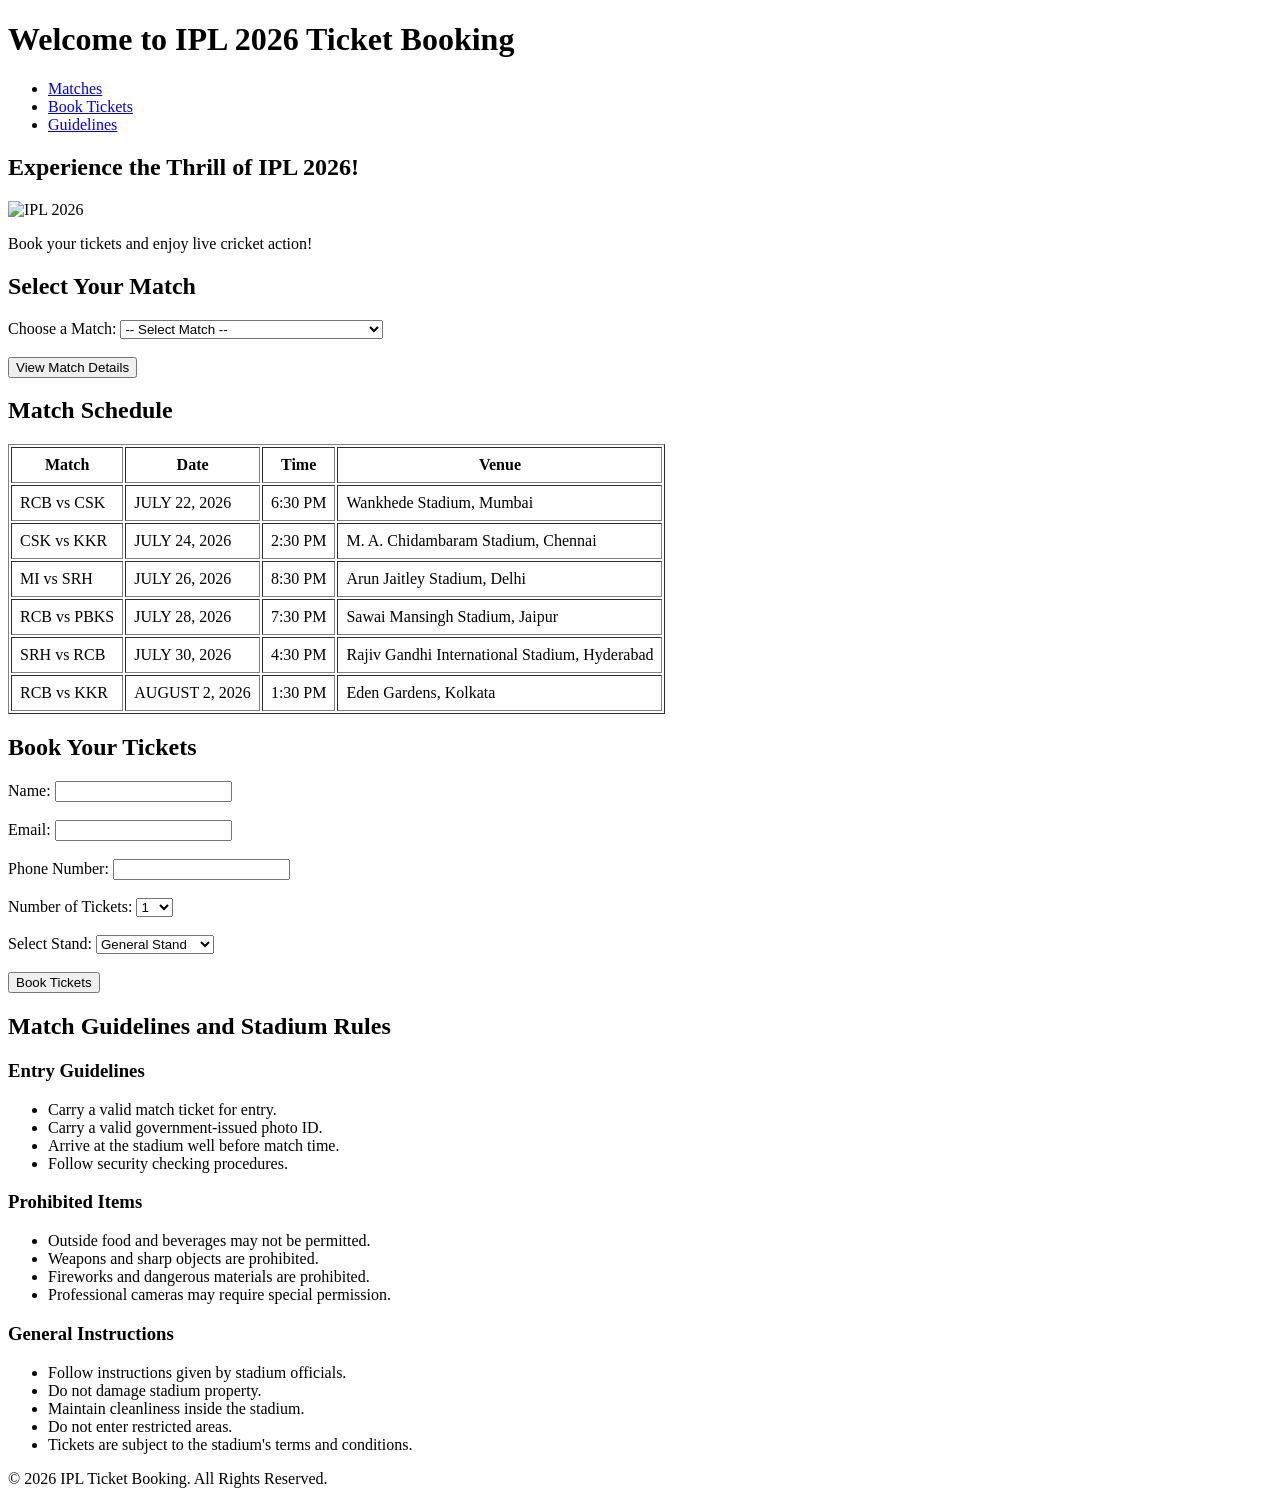
==== index.html @ fd3ca623 "Initial commit from VS Code" ====
<!DOCTYPE html>
<html lang="en">
<head>
    <meta charset="UTF-8">
    <meta name="viewport" content="width=device-width, initial-scale=1.0">
    <title>IPL 2026 Ticket Booking</title>
</head>

<body>

<header>
    <h1>Welcome to IPL 2026 Ticket Booking</h1>

    <nav>
        <ul>
            <li><a href="#matches">Matches</a></li>
            <li><a href="#booking">Book Tickets</a></li>
            <li><a href="#guidelines">Guidelines</a></li>
        </ul>
    </nav>
</header>

<main>

    <!-- Home Section -->
    <section>
        <h2>Experience the Thrill of IPL 2026!</h2>
        <img src="images/ipl2026.jpg" alt="IPL 2026" width="100%">
        <p>Book your tickets and enjoy live cricket action!</p>
    </section>

    <!-- Match Selection -->
    <section id="matches">
        <h2>Select Your Match</h2>

        <form id="matchForm">

            <label for="match">Choose a Match:</label>

            <select id="match" name="match" required>
                <option value="">-- Select Match --</option>
                <option value="RCB vs CSK">RCB vs CSK</option>
                <option value="CSK vs KKR">CSK vs Kolkata Knight Riders</option>
                <option value="MI vs SRH">Mumbai Indians vs Sunrisers Hyderabad</option>
                <option value="RCB vs PBKS">Rajasthan Royals vs Punjab Kings</option>
                <option value="SRH vs RCB">Sunrisers Hyderabad vs RCB </option>
                <option value="RCB vs KKR">KKR vs RCB</option>
            </select>

            <br><br>

            <button type="button" onclick="showMatch()">
                View Match Details
            </button>

        </form>

        <p id="matchDetails"></p>

    </section>

    <!-- Match Schedule -->
    <section>
        <h2>Match Schedule</h2>

        <table border="1" cellpadding="8">
            <tr>
                <th>Match</th>
                <th>Date</th>
                <th>Time</th>
                <th>Venue</th>
            </tr>

            <tr>
                <td>RCB vs CSK</td>
                <td>JULY 22, 2026</td>
                <td>6:30 PM</td>
                <td>Wankhede Stadium, Mumbai</td>
            </tr>

            <tr>
                <td>CSK vs KKR</td>
                <td>JULY 24, 2026</td>
                <td>2:30 PM</td>
                <td>M. A. Chidambaram Stadium, Chennai</td>
            </tr>

            <tr>
                <td>MI vs SRH</td>
                <td>JULY 26, 2026</td>
                <td>8:30 PM</td>
                <td>Arun Jaitley Stadium, Delhi</td>
            </tr>

            <tr>
                <td>RCB vs PBKS</td>
                <td>JULY 28, 2026</td>
                <td>7:30 PM</td>
                <td>Sawai Mansingh Stadium, Jaipur</td>
            </tr>

            <tr>
                <td>SRH vs RCB</td>
                <td>JULY 30, 2026</td>
                <td>4:30 PM</td>
                <td>Rajiv Gandhi International Stadium, Hyderabad</td>
            </tr>

            <tr>
                <td>RCB vs KKR</td>
                <td>AUGUST 2, 2026</td>
                <td>1:30 PM</td>
                <td>Eden Gardens, Kolkata</td>
            </tr>
        </table>
    </section>

    <!-- Ticket Booking Form -->
    <section id="booking">
        <h2>Book Your Tickets</h2>

        <form>
            <label for="name">Name:</label>
            <input type="text" id="name" name="name" required>

            <br><br>

            <label for="email">Email:</label>
            <input type="email" id="email" name="email" required>

            <br><br>

            <label for="phone">Phone Number:</label>
            <input type="tel" id="phone" name="phone" required>

            <br><br>

            <label for="ticket">Number of Tickets:</label>
            <select id="ticket" name="ticket"> 
                <option value="1">1</option>
                <option value="2">2</option>
                <option value="3">3</option>
                <option value="4">4</option>
                <option value="5">5</option>
                <option value="6">6</option>
                <option value="7">7</option>
                <option value="8">8</option>
                <option value="9">9</option>
                <option value="10">10</option>
            </select>

            <br><br>

            <label for="stand">Select Stand:</label>
            <select id="stand" name="stand">
                <option value="General">General Stand</option>
                <option value="Premium">Premium Stand</option>
                <option value="VIP">VIP Stand</option>
                <option value="Reserved">Reserved Stand</option>
                <option value="Fan">Fan Stand</option>
            </select>

            <br><br>

            <button type="submit">Book Tickets</button>
        </form>
    </section>

    <!-- Match Guidelines -->
    <section id="guidelines">
        <h2>Match Guidelines and Stadium Rules</h2>

        <h3>Entry Guidelines</h3>
        <ul>
            <li>Carry a valid match ticket for entry.</li>
            <li>Carry a valid government-issued photo ID.</li>
            <li>Arrive at the stadium well before match time.</li>
            <li>Follow security checking procedures.</li>
        </ul>

        <h3>Prohibited Items</h3>
        <ul>
            <li>Outside food and beverages may not be permitted.</li>
            <li>Weapons and sharp objects are prohibited.</li>
            <li>Fireworks and dangerous materials are prohibited.</li>
            <li>Professional cameras may require special permission.</li>
        </ul>

        <h3>General Instructions</h3>
        <ul>
            <li>Follow instructions given by stadium officials.</li>
            <li>Do not damage stadium property.</li>
            <li>Maintain cleanliness inside the stadium.</li>
            <li>Do not enter restricted areas.</li>
            <li>Tickets are subject to the stadium's terms and conditions.</li>
        </ul>

    </section>

</main>

<footer>
    <p>&copy; 2026 IPL Ticket Booking. All Rights Reserved.</p>
</footer>



</script>

</body>
</html>
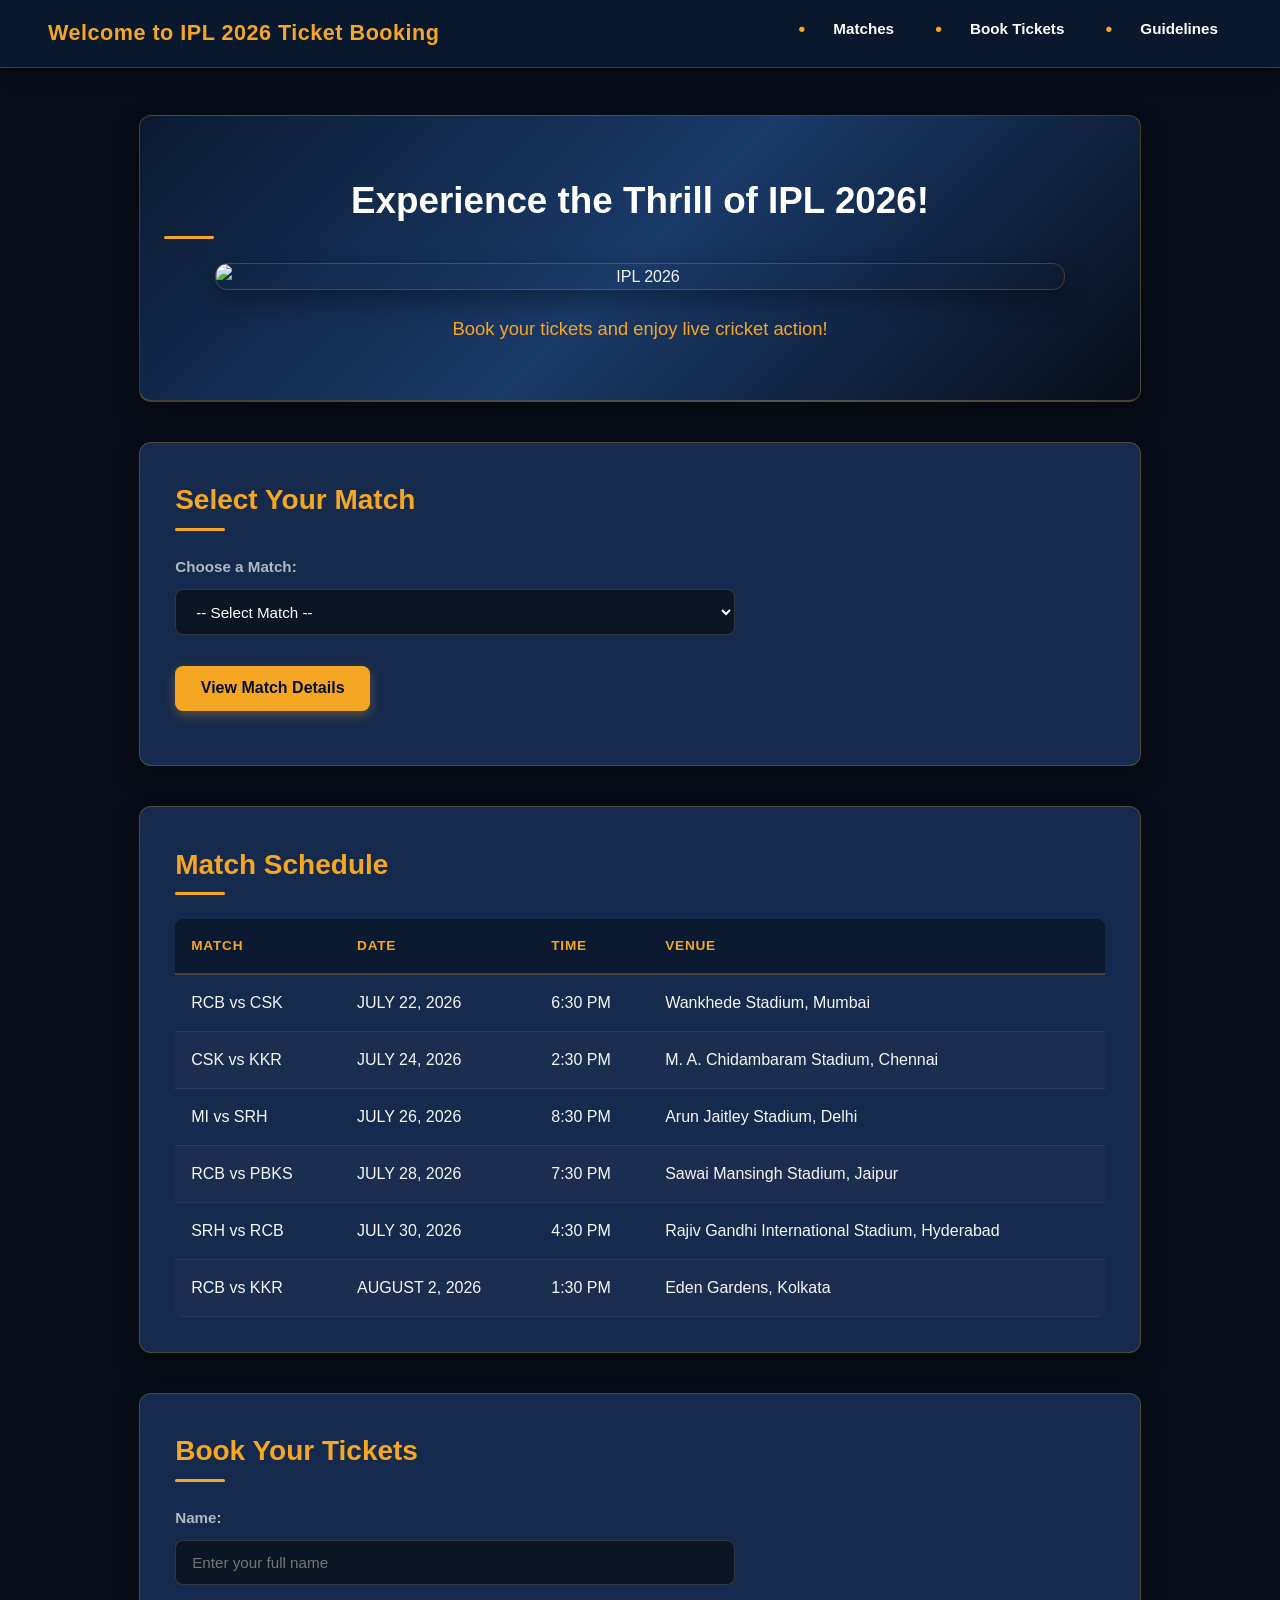
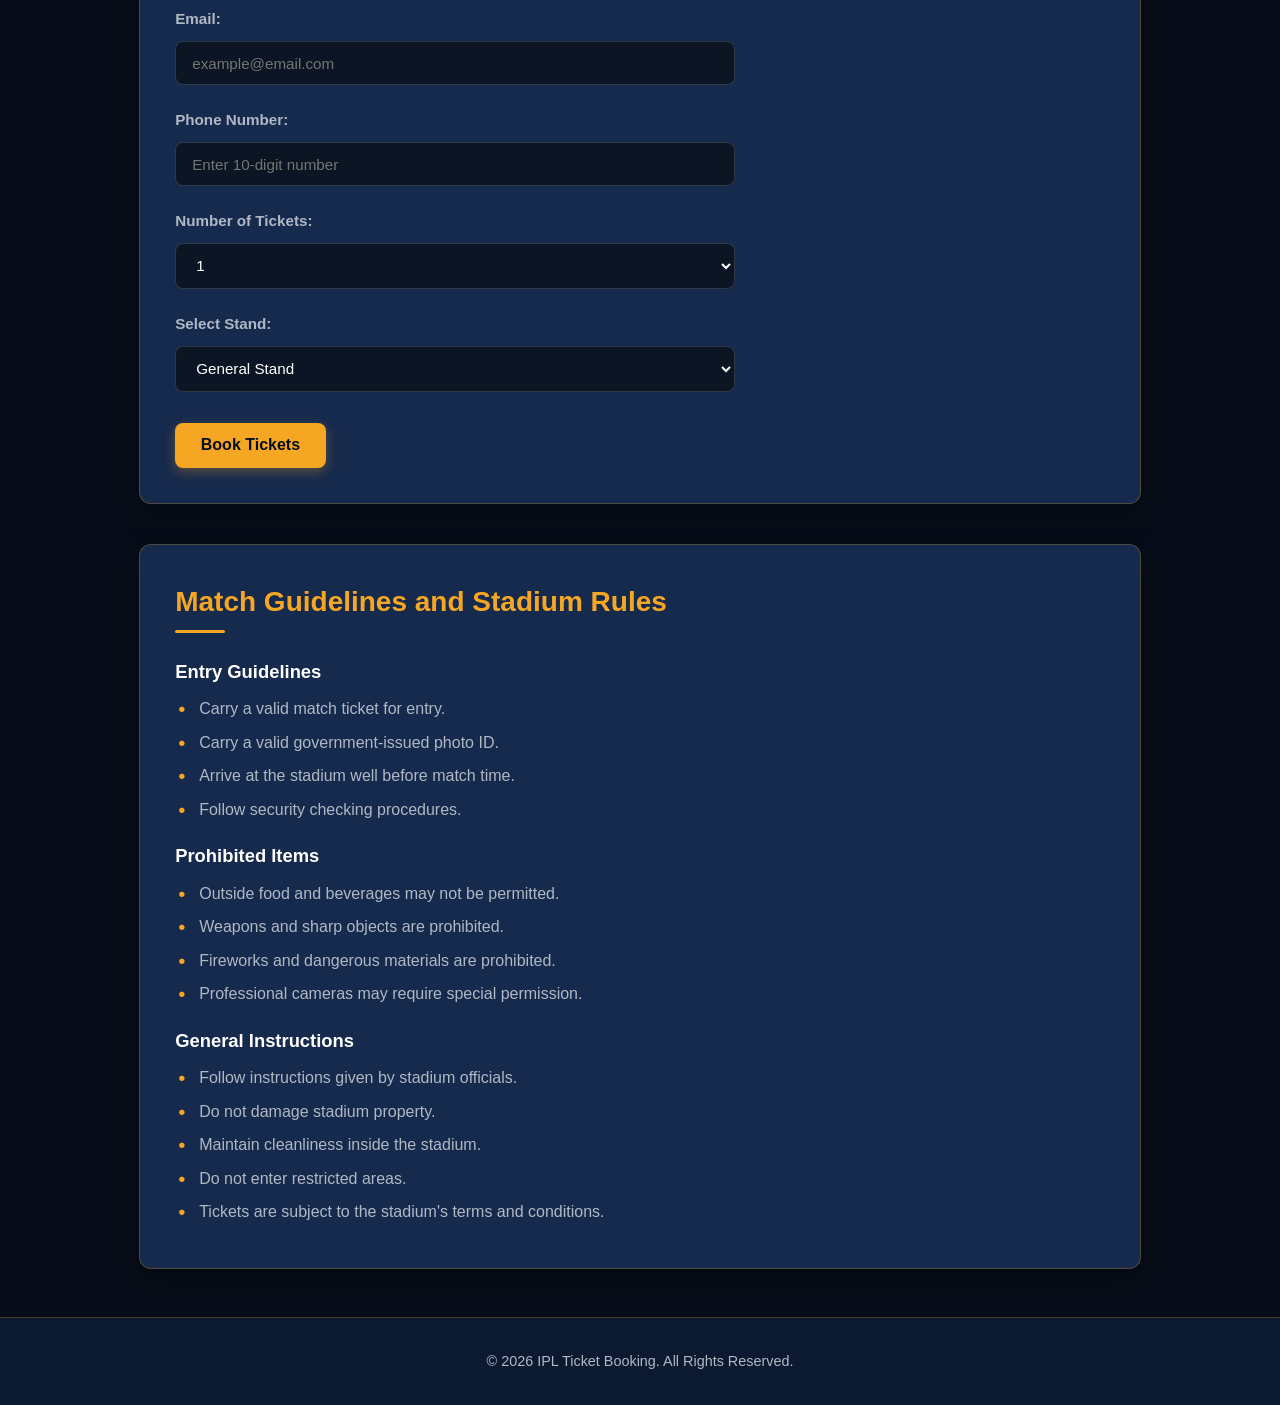
==== commit eeb8284d: "Activity 2: Styled IPL Ticket Booking website with dark-blue and gold theme" ====
--- a/index.html
+++ b/index.html
@@ -4,6 +4,7 @@
     <meta charset="UTF-8">
     <meta name="viewport" content="width=device-width, initial-scale=1.0">
     <title>IPL 2026 Ticket Booking</title>
+    <link rel="stylesheet" href="css/styles.css">
 </head>
 
 <body>
@@ -22,118 +23,100 @@
 
 <main>
 
-    <!-- Home Section -->
-    <section>
+    <section class="hero-section">
         <h2>Experience the Thrill of IPL 2026!</h2>
-        <img src="images/ipl2026.jpg" alt="IPL 2026" width="100%">
+        <img src="images/ipl2026.jpg" alt="IPL 2026">
         <p>Book your tickets and enjoy live cricket action!</p>
     </section>
 
-    <!-- Match Selection -->
     <section id="matches">
         <h2>Select Your Match</h2>
 
         <form id="matchForm">
-
             <label for="match">Choose a Match:</label>
-
             <select id="match" name="match" required>
                 <option value="">-- Select Match --</option>
                 <option value="RCB vs CSK">RCB vs CSK</option>
                 <option value="CSK vs KKR">CSK vs Kolkata Knight Riders</option>
                 <option value="MI vs SRH">Mumbai Indians vs Sunrisers Hyderabad</option>
                 <option value="RCB vs PBKS">Rajasthan Royals vs Punjab Kings</option>
-                <option value="SRH vs RCB">Sunrisers Hyderabad vs RCB </option>
+                <option value="SRH vs RCB">Sunrisers Hyderabad vs RCB</option>
                 <option value="RCB vs KKR">KKR vs RCB</option>
             </select>
-
-            <br><br>
 
             <button type="button" onclick="showMatch()">
                 View Match Details
             </button>
-
         </form>
 
         <p id="matchDetails"></p>
-
     </section>
 
-    <!-- Match Schedule -->
     <section>
         <h2>Match Schedule</h2>
 
-        <table border="1" cellpadding="8">
-            <tr>
-                <th>Match</th>
-                <th>Date</th>
-                <th>Time</th>
-                <th>Venue</th>
-            </tr>
-
-            <tr>
-                <td>RCB vs CSK</td>
-                <td>JULY 22, 2026</td>
-                <td>6:30 PM</td>
-                <td>Wankhede Stadium, Mumbai</td>
-            </tr>
-
-            <tr>
-                <td>CSK vs KKR</td>
-                <td>JULY 24, 2026</td>
-                <td>2:30 PM</td>
-                <td>M. A. Chidambaram Stadium, Chennai</td>
-            </tr>
-
-            <tr>
-                <td>MI vs SRH</td>
-                <td>JULY 26, 2026</td>
-                <td>8:30 PM</td>
-                <td>Arun Jaitley Stadium, Delhi</td>
-            </tr>
-
-            <tr>
-                <td>RCB vs PBKS</td>
-                <td>JULY 28, 2026</td>
-                <td>7:30 PM</td>
-                <td>Sawai Mansingh Stadium, Jaipur</td>
-            </tr>
-
-            <tr>
-                <td>SRH vs RCB</td>
-                <td>JULY 30, 2026</td>
-                <td>4:30 PM</td>
-                <td>Rajiv Gandhi International Stadium, Hyderabad</td>
-            </tr>
-
-            <tr>
-                <td>RCB vs KKR</td>
-                <td>AUGUST 2, 2026</td>
-                <td>1:30 PM</td>
-                <td>Eden Gardens, Kolkata</td>
-            </tr>
+        <table>
+            <thead>
+                <tr>
+                    <th>Match</th>
+                    <th>Date</th>
+                    <th>Time</th>
+                    <th>Venue</th>
+                </tr>
+            </thead>
+            <tbody>
+                <tr>
+                    <td>RCB vs CSK</td>
+                    <td>JULY 22, 2026</td>
+                    <td>6:30 PM</td>
+                    <td>Wankhede Stadium, Mumbai</td>
+                </tr>
+                <tr>
+                    <td>CSK vs KKR</td>
+                    <td>JULY 24, 2026</td>
+                    <td>2:30 PM</td>
+                    <td>M. A. Chidambaram Stadium, Chennai</td>
+                </tr>
+                <tr>
+                    <td>MI vs SRH</td>
+                    <td>JULY 26, 2026</td>
+                    <td>8:30 PM</td>
+                    <td>Arun Jaitley Stadium, Delhi</td>
+                </tr>
+                <tr>
+                    <td>RCB vs PBKS</td>
+                    <td>JULY 28, 2026</td>
+                    <td>7:30 PM</td>
+                    <td>Sawai Mansingh Stadium, Jaipur</td>
+                </tr>
+                <tr>
+                    <td>SRH vs RCB</td>
+                    <td>JULY 30, 2026</td>
+                    <td>4:30 PM</td>
+                    <td>Rajiv Gandhi International Stadium, Hyderabad</td>
+                </tr>
+                <tr>
+                    <td>RCB vs KKR</td>
+                    <td>AUGUST 2, 2026</td>
+                    <td>1:30 PM</td>
+                    <td>Eden Gardens, Kolkata</td>
+                </tr>
+            </tbody>
         </table>
     </section>
 
-    <!-- Ticket Booking Form -->
     <section id="booking">
         <h2>Book Your Tickets</h2>
 
         <form>
             <label for="name">Name:</label>
-            <input type="text" id="name" name="name" required>
-
-            <br><br>
+            <input type="text" id="name" name="name" placeholder="Enter your full name" required>
 
             <label for="email">Email:</label>
-            <input type="email" id="email" name="email" required>
-
-            <br><br>
+            <input type="email" id="email" name="email" placeholder="example@email.com" required>
 
             <label for="phone">Phone Number:</label>
-            <input type="tel" id="phone" name="phone" required>
-
-            <br><br>
+            <input type="tel" id="phone" name="phone" placeholder="Enter 10-digit number" required>
 
             <label for="ticket">Number of Tickets:</label>
             <select id="ticket" name="ticket"> 
@@ -149,8 +132,6 @@
                 <option value="10">10</option>
             </select>
 
-            <br><br>
-
             <label for="stand">Select Stand:</label>
             <select id="stand" name="stand">
                 <option value="General">General Stand</option>
@@ -160,13 +141,10 @@
                 <option value="Fan">Fan Stand</option>
             </select>
 
-            <br><br>
-
             <button type="submit">Book Tickets</button>
         </form>
     </section>
 
-    <!-- Match Guidelines -->
     <section id="guidelines">
         <h2>Match Guidelines and Stadium Rules</h2>
 
@@ -194,7 +172,6 @@
             <li>Do not enter restricted areas.</li>
             <li>Tickets are subject to the stadium's terms and conditions.</li>
         </ul>
-
     </section>
 
 </main>
@@ -203,8 +180,16 @@
     <p>&copy; 2026 IPL Ticket Booking. All Rights Reserved.</p>
 </footer>
 
-
-
+<script>
+function showMatch() {
+    const matchSelect = document.getElementById('match');
+    const display = document.getElementById('matchDetails');
+    if (matchSelect.value) {
+        display.textContent = 'Selected: ' + matchSelect.value;
+    } else {
+        display.textContent = 'Please choose a match first.';
+    }
+}
 </script>
 
 </body>
--- a/css/styles.css
+++ b/css/styles.css
@@ -0,0 +1,274 @@
+:root {
+    --primary-color: #0b1a30;
+    --primary-light: #162a4d;
+    --accent-gold: #f5a623;
+    --accent-hover: #e09415;
+    --bg-dark: #070d18;
+    --text-light: #f4f6f8;
+    --text-muted: #b0b8c4;
+    --border-color: rgba(245, 166, 35, 0.25);
+    --shadow-soft: 0 10px 25px rgba(0, 0, 0, 0.35);
+    --border-radius: 12px;
+}
+
+* {
+    margin: 0;
+    padding: 0;
+    box-sizing: border-box;
+    font-family: 'Segoe UI', Roboto, Helvetica, Arial, sans-serif;
+    scroll-behavior: smooth;
+}
+
+body {
+    background-color: var(--bg-dark);
+    color: var(--text-light);
+    line-height: 1.6;
+    padding-top: 75px;
+}
+
+header {
+    position: fixed;
+    top: 0;
+    left: 0;
+    width: 100%;
+    z-index: 1000;
+    background: rgba(11, 26, 48, 0.95);
+    backdrop-filter: blur(8px);
+    display: flex;
+    justify-content: space-between;
+    align-items: center;
+    padding: 1rem 3rem;
+    box-shadow: 0 4px 15px rgba(0, 0, 0, 0.4);
+    border-bottom: 1px solid var(--border-color);
+}
+
+header h1 {
+    font-size: 1.35rem;
+    color: var(--accent-gold);
+    letter-spacing: 0.5px;
+}
+
+header nav ul {
+    display: flex;
+    list-style: none;
+    gap: 1.5rem;
+}
+
+header nav ul li a {
+    color: #ffffff;
+    text-decoration: none;
+    font-weight: 600;
+    font-size: 0.95rem;
+    padding: 6px 14px;
+    border-radius: 6px;
+    transition: all 0.25s ease;
+}
+
+header nav ul li a:hover {
+    color: var(--accent-gold);
+    background-color: rgba(245, 166, 35, 0.12);
+}
+
+.hero-section {
+    text-align: center;
+    padding: 3.5rem 1.5rem;
+    background: linear-gradient(135deg, #0b1a30 0%, #1a3a69 50%, #070d18 100%);
+    border-bottom: 2px solid var(--border-color);
+}
+
+.hero-section h2 {
+    font-size: 2.3rem;
+    margin-bottom: 0.8rem;
+    color: #ffffff;
+}
+
+.hero-section p {
+    font-size: 1.15rem;
+    color: var(--accent-gold);
+    font-weight: 500;
+    margin-top: 1rem;
+}
+
+.hero-section img {
+    max-width: 850px;
+    width: 100%;
+    height: auto;
+    border-radius: var(--border-radius);
+    box-shadow: var(--shadow-soft);
+    margin: 1.5rem auto;
+    display: block;
+    border: 1px solid var(--border-color);
+}
+
+main {
+    max-width: 1050px;
+    margin: 2.5rem auto;
+    padding: 0 1.5rem;
+}
+
+section {
+    background-color: var(--primary-light);
+    border-radius: var(--border-radius);
+    padding: 2.2rem;
+    margin-bottom: 2.5rem;
+    box-shadow: var(--shadow-soft);
+    border: 1px solid var(--border-color);
+}
+
+section h2 {
+    color: var(--accent-gold);
+    margin-bottom: 1.5rem;
+    font-size: 1.75rem;
+    position: relative;
+    padding-bottom: 0.5rem;
+}
+
+section h2::after {
+    content: '';
+    position: absolute;
+    bottom: 0;
+    left: 0;
+    width: 50px;
+    height: 3px;
+    background-color: var(--accent-gold);
+    border-radius: 2px;
+}
+
+section h3 {
+    color: #ffffff;
+    margin: 1.2rem 0 0.6rem 0;
+    font-size: 1.15rem;
+}
+
+form {
+    display: flex;
+    flex-direction: column;
+    max-width: 560px;
+    gap: 0.6rem;
+}
+
+form label {
+    font-weight: 600;
+    color: var(--text-muted);
+    font-size: 0.95rem;
+}
+
+form input,
+form select {
+    width: 100%;
+    padding: 0.8rem 1rem;
+    margin-bottom: 0.8rem;
+    border: 1px solid rgba(255, 255, 255, 0.15);
+    border-radius: 8px;
+    background-color: #0b1523;
+    color: #ffffff;
+    font-size: 0.95rem;
+    transition: border-color 0.2s, box-shadow 0.2s;
+}
+
+form input:focus,
+form select:focus {
+    outline: none;
+    border-color: var(--accent-gold);
+    box-shadow: 0 0 0 3px rgba(245, 166, 35, 0.2);
+}
+
+button,
+button[type="submit"] {
+    display: inline-block;
+    padding: 0.85rem 1.6rem;
+    font-size: 1rem;
+    font-weight: 700;
+    color: #070d18;
+    background-color: var(--accent-gold);
+    border: none;
+    border-radius: 8px;
+    cursor: pointer;
+    box-shadow: 0 4px 12px rgba(245, 166, 35, 0.3);
+    transition: background-color 0.2s, transform 0.15s, box-shadow 0.2s;
+    width: fit-content;
+    margin-top: 0.5rem;
+}
+
+button:hover,
+button[type="submit"]:hover {
+    background-color: var(--accent-hover);
+    box-shadow: 0 6px 16px rgba(245, 166, 35, 0.45);
+    transform: translateY(-2px);
+}
+
+button:active {
+    transform: translateY(0);
+}
+
+#matchDetails {
+    margin-top: 1.2rem;
+    font-size: 1rem;
+    color: var(--accent-gold);
+    font-weight: 600;
+}
+
+table {
+    width: 100%;
+    border-collapse: collapse;
+    overflow: hidden;
+    border-radius: 8px;
+    margin-top: 1rem;
+}
+
+table th {
+    background-color: #0b1a30;
+    color: var(--accent-gold);
+    text-transform: uppercase;
+    font-size: 0.85rem;
+    letter-spacing: 0.8px;
+    padding: 1rem;
+    text-align: left;
+    border-bottom: 2px solid var(--border-color);
+}
+
+table td {
+    padding: 0.95rem 1rem;
+    color: var(--text-light);
+    border-bottom: 1px solid rgba(255, 255, 255, 0.08);
+}
+
+table tr:nth-child(even) td {
+    background-color: rgba(255, 255, 255, 0.02);
+}
+
+table tr:hover td {
+    background-color: rgba(245, 166, 35, 0.08);
+}
+
+ul {
+    list-style: none;
+    padding-left: 0;
+}
+
+ul li {
+    position: relative;
+    padding-left: 1.5rem;
+    margin-bottom: 0.5rem;
+    color: var(--text-muted);
+}
+
+ul li::before {
+    content: "•";
+    color: var(--accent-gold);
+    font-weight: bold;
+    font-size: 1.2rem;
+    position: absolute;
+    left: 0.2rem;
+    top: -2px;
+}
+
+footer {
+    text-align: center;
+    padding: 2rem 1rem;
+    background-color: var(--primary-color);
+    border-top: 1px solid var(--border-color);
+    color: var(--text-muted);
+    font-size: 0.9rem;
+    margin-top: 3rem;
+}
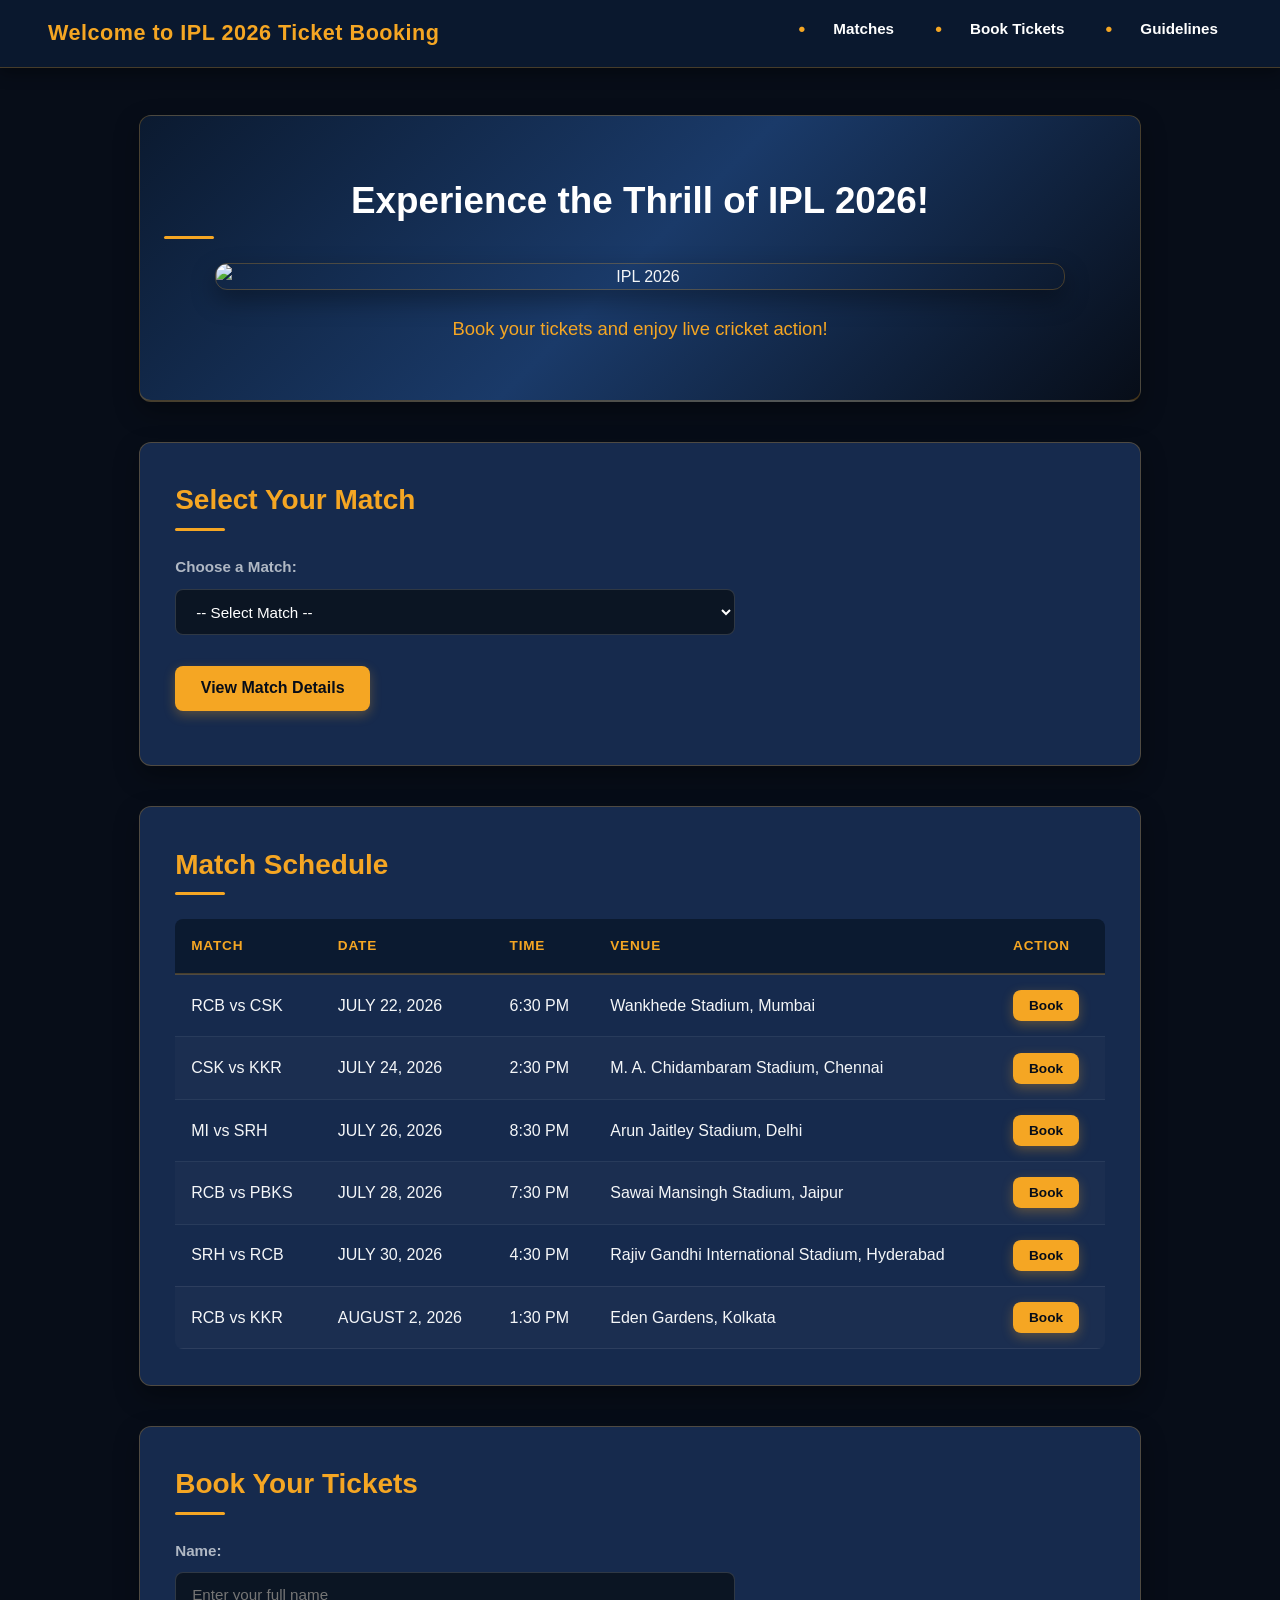
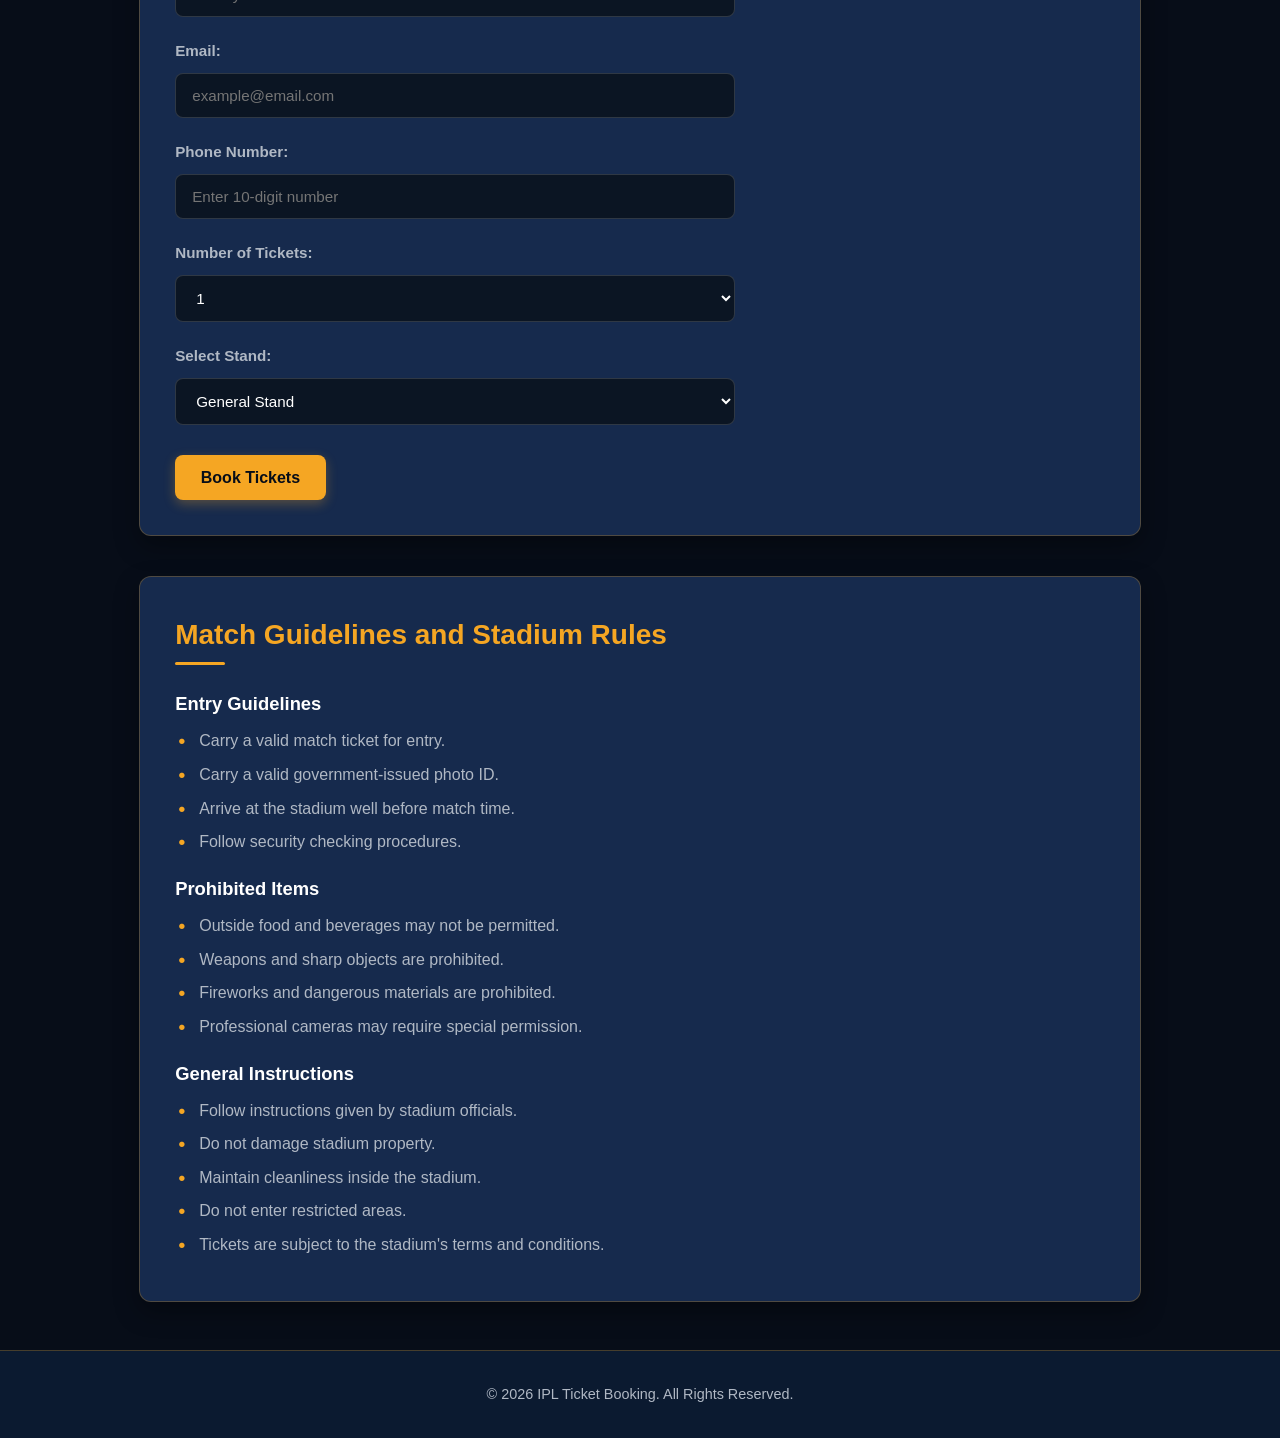
==== commit f802a698: "Activity 5: Add app.js with reusable toast notification and smooth scrolling" ====
--- a/index.html
+++ b/index.html
@@ -15,7 +15,7 @@
     <nav>
         <ul>
             <li><a href="#matches">Matches</a></li>
-            <li><a href="#booking">Book Tickets</a></li>
+            <li><a href="booking.html">Book Tickets</a></li>
             <li><a href="#guidelines">Guidelines</a></li>
         </ul>
     </nav>
@@ -62,6 +62,7 @@
                     <th>Date</th>
                     <th>Time</th>
                     <th>Venue</th>
+                    <th>Action</th>
                 </tr>
             </thead>
             <tbody>
@@ -70,36 +71,42 @@
                     <td>JULY 22, 2026</td>
                     <td>6:30 PM</td>
                     <td>Wankhede Stadium, Mumbai</td>
+                    <td><button type="button" class="schedule-book-btn" data-match="RCB vs CSK">Book</button></td>
                 </tr>
                 <tr>
                     <td>CSK vs KKR</td>
                     <td>JULY 24, 2026</td>
                     <td>2:30 PM</td>
                     <td>M. A. Chidambaram Stadium, Chennai</td>
+                    <td><button type="button" class="schedule-book-btn" data-match="CSK vs KKR">Book</button></td>
                 </tr>
                 <tr>
                     <td>MI vs SRH</td>
                     <td>JULY 26, 2026</td>
                     <td>8:30 PM</td>
                     <td>Arun Jaitley Stadium, Delhi</td>
+                    <td><button type="button" class="schedule-book-btn" data-match="MI vs SRH">Book</button></td>
                 </tr>
                 <tr>
                     <td>RCB vs PBKS</td>
                     <td>JULY 28, 2026</td>
                     <td>7:30 PM</td>
                     <td>Sawai Mansingh Stadium, Jaipur</td>
+                    <td><button type="button" class="schedule-book-btn" data-match="RCB vs PBKS">Book</button></td>
                 </tr>
                 <tr>
                     <td>SRH vs RCB</td>
                     <td>JULY 30, 2026</td>
                     <td>4:30 PM</td>
                     <td>Rajiv Gandhi International Stadium, Hyderabad</td>
+                    <td><button type="button" class="schedule-book-btn" data-match="SRH vs RCB">Book</button></td>
                 </tr>
                 <tr>
                     <td>RCB vs KKR</td>
                     <td>AUGUST 2, 2026</td>
                     <td>1:30 PM</td>
                     <td>Eden Gardens, Kolkata</td>
+                    <td><button type="button" class="schedule-book-btn" data-match="RCB vs KKR">Book</button></td>
                 </tr>
             </tbody>
         </table>
@@ -108,15 +115,15 @@
     <section id="booking">
         <h2>Book Your Tickets</h2>
 
-        <form>
+        <form id="homeBookingForm">
             <label for="name">Name:</label>
-            <input type="text" id="name" name="name" placeholder="Enter your full name" required>
+            <input type="text" id="name" name="name" placeholder="Enter your full name" minlength="3" maxlength="50" required>
 
             <label for="email">Email:</label>
             <input type="email" id="email" name="email" placeholder="example@email.com" required>
 
             <label for="phone">Phone Number:</label>
-            <input type="tel" id="phone" name="phone" placeholder="Enter 10-digit number" required>
+            <input type="tel" id="phone" name="phone" placeholder="Enter 10-digit number" minlength="10" maxlength="10" pattern="[0-9]{10}" title="Enter a valid 10-digit phone number" required>
 
             <label for="ticket">Number of Tickets:</label>
             <select id="ticket" name="ticket"> 
@@ -180,17 +187,6 @@
     <p>&copy; 2026 IPL Ticket Booking. All Rights Reserved.</p>
 </footer>
 
-<script>
-function showMatch() {
-    const matchSelect = document.getElementById('match');
-    const display = document.getElementById('matchDetails');
-    if (matchSelect.value) {
-        display.textContent = 'Selected: ' + matchSelect.value;
-    } else {
-        display.textContent = 'Please choose a match first.';
-    }
-}
-</script>
-
+<script src="app.js"></script>
 </body>
 </html>
--- a/css/styles.css
+++ b/css/styles.css
@@ -271,4 +271,37 @@
     color: var(--text-muted);
     font-size: 0.9rem;
     margin-top: 3rem;
+}
+
+/* Activity 5: Toast Notification & Schedule Book Button */
+.toast {
+    position: fixed;
+    bottom: 24px;
+    right: 24px;
+    background-color: var(--primary-light);
+    color: var(--text-light);
+    border: 1px solid var(--accent-gold);
+    border-left: 5px solid var(--accent-gold);
+    padding: 1rem 1.4rem;
+    border-radius: 8px;
+    box-shadow: 0 8px 20px rgba(0, 0, 0, 0.5);
+    font-weight: 600;
+    font-size: 0.95rem;
+    z-index: 2000;
+    opacity: 0;
+    visibility: hidden;
+    transform: translateY(15px);
+    transition: opacity 0.3s ease, transform 0.3s ease, visibility 0.3s;
+}
+
+.toast.show {
+    opacity: 1;
+    visibility: visible;
+    transform: translateY(0);
+}
+
+.schedule-book-btn {
+    padding: 0.5rem 1rem;
+    font-size: 0.85rem;
+    margin-top: 0;
 }
